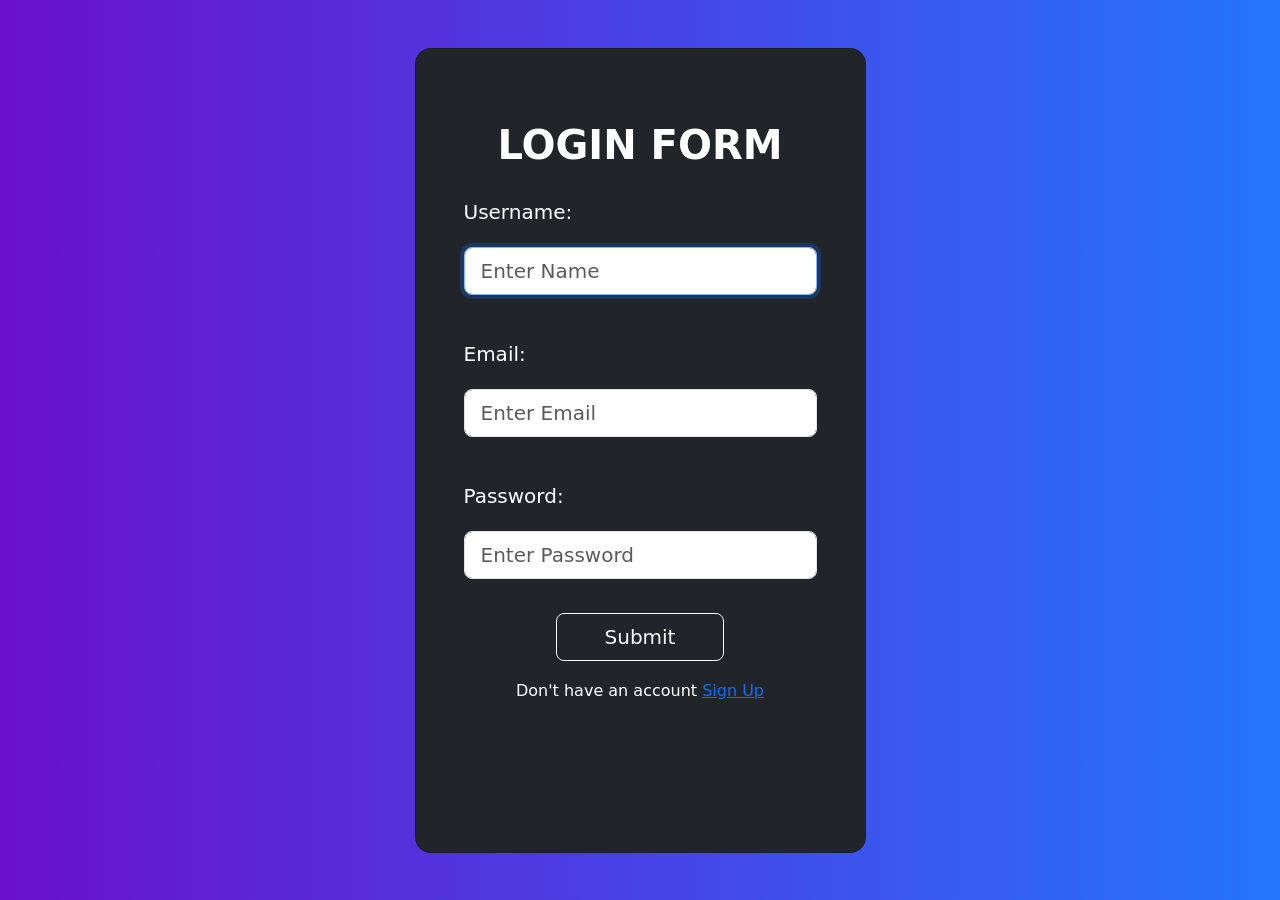
==== login/login.html @ 42ec4229 "fix: correct URL references and rename-related issues in login, signup, index files" ====
<!DOCTYPE html>
<html lang="en">
  <head>
    <meta charset="UTF-8" />
    <meta name="viewport" content="width=device-width, initial-scale=1.0" />
    <title>Form</title>
    <!-- Bootsrap CSS link -->
    <link
      href="https://cdn.jsdelivr.net/npm/bootstrap@5.3.7/dist/css/bootstrap.min.css"
      rel="stylesheet"
      integrity="sha384-LN+7fdVzj6u52u30Kp6M/trliBMCMKTyK833zpbD+pXdCLuTusPj697FH4R/5mcr"
      crossorigin="anonymous"
    />
    <!-- Custom CSS link -->
<link rel="stylesheet" href="../style.css" />
  </head>
  <body>
    <section class="vh-100 gradient-custom">
      <div class="container py-5 h-100">
        <div class="row d-flex justify-content-center align-items-center h-100">
          <div class="col-12 col-md-8 col-lg-6 col-xl-5">
            <div class="card bg-dark text-white" style="border-radius: 1rem">
              <div class="card-body p-5 text-center">
                <div class="mb-md-5 mt-md-4 pb-5">
                  <form onsubmit="datasubmit()" return false>
                    <h1 class="fw-bold mb-2 text-uppercase">Login Form</h1>
                    <div
                      data-mdb-input-init
                      class="form-outline form-white mb-4"
                    >
                      <label class="Nameuser" for="Username">Username:</label>
                      <input
                        type="text"
                        id="Username"
                        class="form-control form-control-lg"
                        placeholder="Enter Name"
                        name="Username"
                        autofocus
                        required
                      />
                    </div>
                    <div
                      data-mdb-input-init
                      class="form-outline form-white mb-4"
                    >
                      <label class="Nameemail" for="Email">Email:</label>
                      <input
                        type="text"
                        id="Email"
                        class="form-control form-control-lg"
                        placeholder="Enter Email"
                        name="Email"
                        required
                      />
                    </div>
                    <div
                      data-mdb-input-init
                      class="form-outline form-white mb-4"
                    >
                      <label class="Namepass" for="password">Password:</label>
                      <input
                        type="text"
                        id="password"
                        class="form-control form-control-lg"
                        placeholder="Enter Password"
                        name="password"
                        required
                      />
                    </div>
                    <button
                      data-mdb-button-init
                      data-mdb-ripple-init
                      class="btn btn-outline-light btn-lg px-5"
                      id="submit"
                    >
                      Submit
                    </button>
                    <h6 class="next-page">
Don't have an account <a href="../signup/signup.html">Sign Up</a>
                    </h6>
                  </form>
                </div>
              </div>
            </div>
          </div>
        </div>
      </div>
    </section>
    <!-- Bootsrap JS link -->
    <script
      src="https://cdn.jsdelivr.net/npm/bootstrap@5.3.7/dist/js/bootstrap.bundle.min.js"
      integrity="sha384-ndDqU0Gzau9qJ1lfW4pNLlhNTkCfHzAVBReH9diLvGRem5+R9g2FzA8ZGN954O5Q"
      crossorigin="anonymous"
    ></script>
    <!-- Custom JS link -->
    <script src="./login.js"></script>
  </body>
</html>
---- style.css ----
.gradient-custom {
background: #6a11cb;

background: linear-gradient(to right, rgba(106, 17, 203, 1), rgba(37, 117, 252, 1));

background: linear-gradient(to right, rgba(106, 17, 203, 1), rgba(37, 117, 252, 1))
}

button{
    margin-top: 10px;
}

.Nameuser, .Nameemail, .Namepass {
    font-size: 20px;
    margin: 20px 390px 20px 0;
}
.next-page {
    margin-top: 20px;
    font-size: 16px;
    color: white;
}
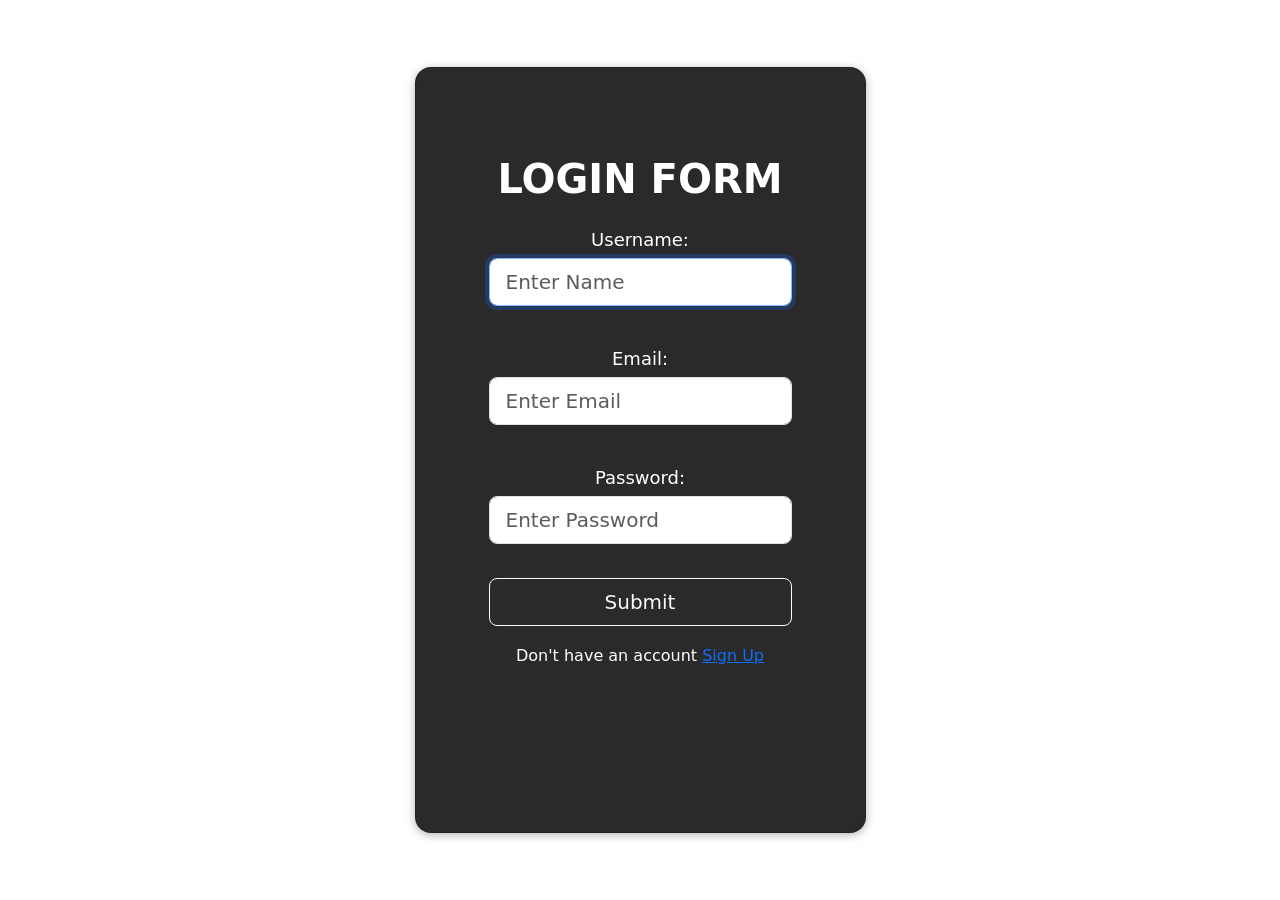
==== commit cc4498a8: "all file updated" ====
--- a/login/login.html
+++ b/login/login.html
@@ -12,14 +12,14 @@
       crossorigin="anonymous"
     />
     <!-- Custom CSS link -->
-<link rel="stylesheet" href="../style.css" />
+    <link rel="stylesheet" href="../style.css" />
   </head>
   <body>
     <section class="vh-100 gradient-custom">
       <div class="container py-5 h-100">
         <div class="row d-flex justify-content-center align-items-center h-100">
           <div class="col-12 col-md-8 col-lg-6 col-xl-5">
-            <div class="card bg-dark text-white" style="border-radius: 1rem">
+            <div class="card text-white" style="border-radius: 1rem">
               <div class="card-body p-5 text-center">
                 <div class="mb-md-5 mt-md-4 pb-5">
                   <form onsubmit="datasubmit()" return false>
@@ -76,7 +76,8 @@
                       Submit
                     </button>
                     <h6 class="next-page">
-Don't have an account <a href="../signup/signup.html">Sign Up</a>
+                      Don't have an account
+                      <a href="../signup/signup.html">Sign Up</a>
                     </h6>
                   </form>
                 </div>
--- a/style.css
+++ b/style.css
@@ -1,9 +1,49 @@
 .gradient-custom {
-background: #6a11cb;
+color: rgba(207, 61, 61, 0.37);
+}
+.card {
+    background-color: #2a2a2a;
+    border-radius: 12px;
+    box-shadow: 0 2px 10px rgba(0,0,0,0.3);
+    padding: 15px;
+    color: #f0f0f0;
+}
 
-background: linear-gradient(to right, rgba(106, 17, 203, 1), rgba(37, 117, 252, 1));
+.post-image {
+    max-width: 280px;
+    max-height: 280px;
+    object-fit: cover;
+    margin-bottom: 15px;
+    border-radius: 10px;
+    box-shadow: 0 0 10px rgba(0,0,0,0.25);
+}
 
-background: linear-gradient(to right, rgba(106, 17, 203, 1), rgba(37, 117, 252, 1))
+button {
+    margin-top: 8px;
+    min-width: 60px;
+    font-weight: 600;
+    border-radius: 6px;
+}
+
+button.btn-sm {
+    padding: 0.25rem 0.5rem;
+    font-size: 0.9rem;
+}
+
+p, h5, small {
+    margin: 5px 0;
+}
+
+#postsContainer {
+    display: grid;
+    grid-template-columns: repeat(3, 1fr);
+    gap: 20px;
+    padding: 15px;
+}
+
+#postsContainer .card {
+    max-width: 100%;
+    margin: 0 auto;
 }
 
 button{
@@ -18,4 +58,108 @@
     margin-top: 20px;
     font-size: 16px;
     color: white;
-}+}
+
+.post-image {
+    max-width: 300px;
+    max-height: 300px;
+    object-fit: contain;
+    margin-bottom: 10px;
+}
+
+#postsContainer {
+    display: grid;
+    grid-template-columns: repeat(3, 1fr);
+    gap: 15px;
+    padding: 10px;
+}
+
+@media (max-width: 992px) {
+    #postsContainer {
+        grid-template-columns: repeat(2, 1fr);
+        padding: 8px;
+    }
+
+    .post-image {
+        max-width: 100%;
+        max-height: 250px;
+    }
+}
+
+@media (max-width: 600px) {
+    #postsContainer {
+        grid-template-columns: 1fr;
+        padding: 5px;
+    }
+
+    .post-image {
+        max-width: 100%;
+        max-height: 200px;
+    }
+
+    .card {
+        padding: 10px;
+    }
+
+    button {
+        width: 100%;
+        margin-top: 6px;
+    }
+}
+
+/* Responsive styles for login and signup forms */
+form {
+    max-width: 100%;
+    width: 100%;
+    box-sizing: border-box;
+    padding: 0 10px;
+}
+
+input, textarea {
+    max-width: 100%;
+    box-sizing: border-box;
+}
+
+button#submit {
+    width: 100%;
+}
+
+.Nameuser, .Nameemail, .Namepass {
+    margin: 15px 0 5px 0 !important;
+    font-size: 18px;
+}
+
+#postsContainer .card {
+    max-width: 100%;
+    margin: 0 auto;
+}
+
+#postsContainer button {
+    margin-right: 5px;
+}
+
+#postsContainer button.btn-outline-primary {
+    color: #fd0d0d;
+    border-color: #fd0d0d;
+}
+
+#postsContainer button.btn-outline-primary:hover {
+    color: #ffffff;
+    background-color: #fd0d0d;
+    border-color: #fd0d0d;
+}
+
+.post-image {
+    max-width: 300px;
+    max-height: 300px;
+    object-fit: contain;
+    margin-bottom: 10px;
+    border-radius: 8px;
+    box-shadow: 0 0 8px rgba(0,0,0,0.2);
+}
+
+#postsContainer .card {
+    max-width: 100%;
+    margin-left: auto;
+    margin-right: auto;
+}
